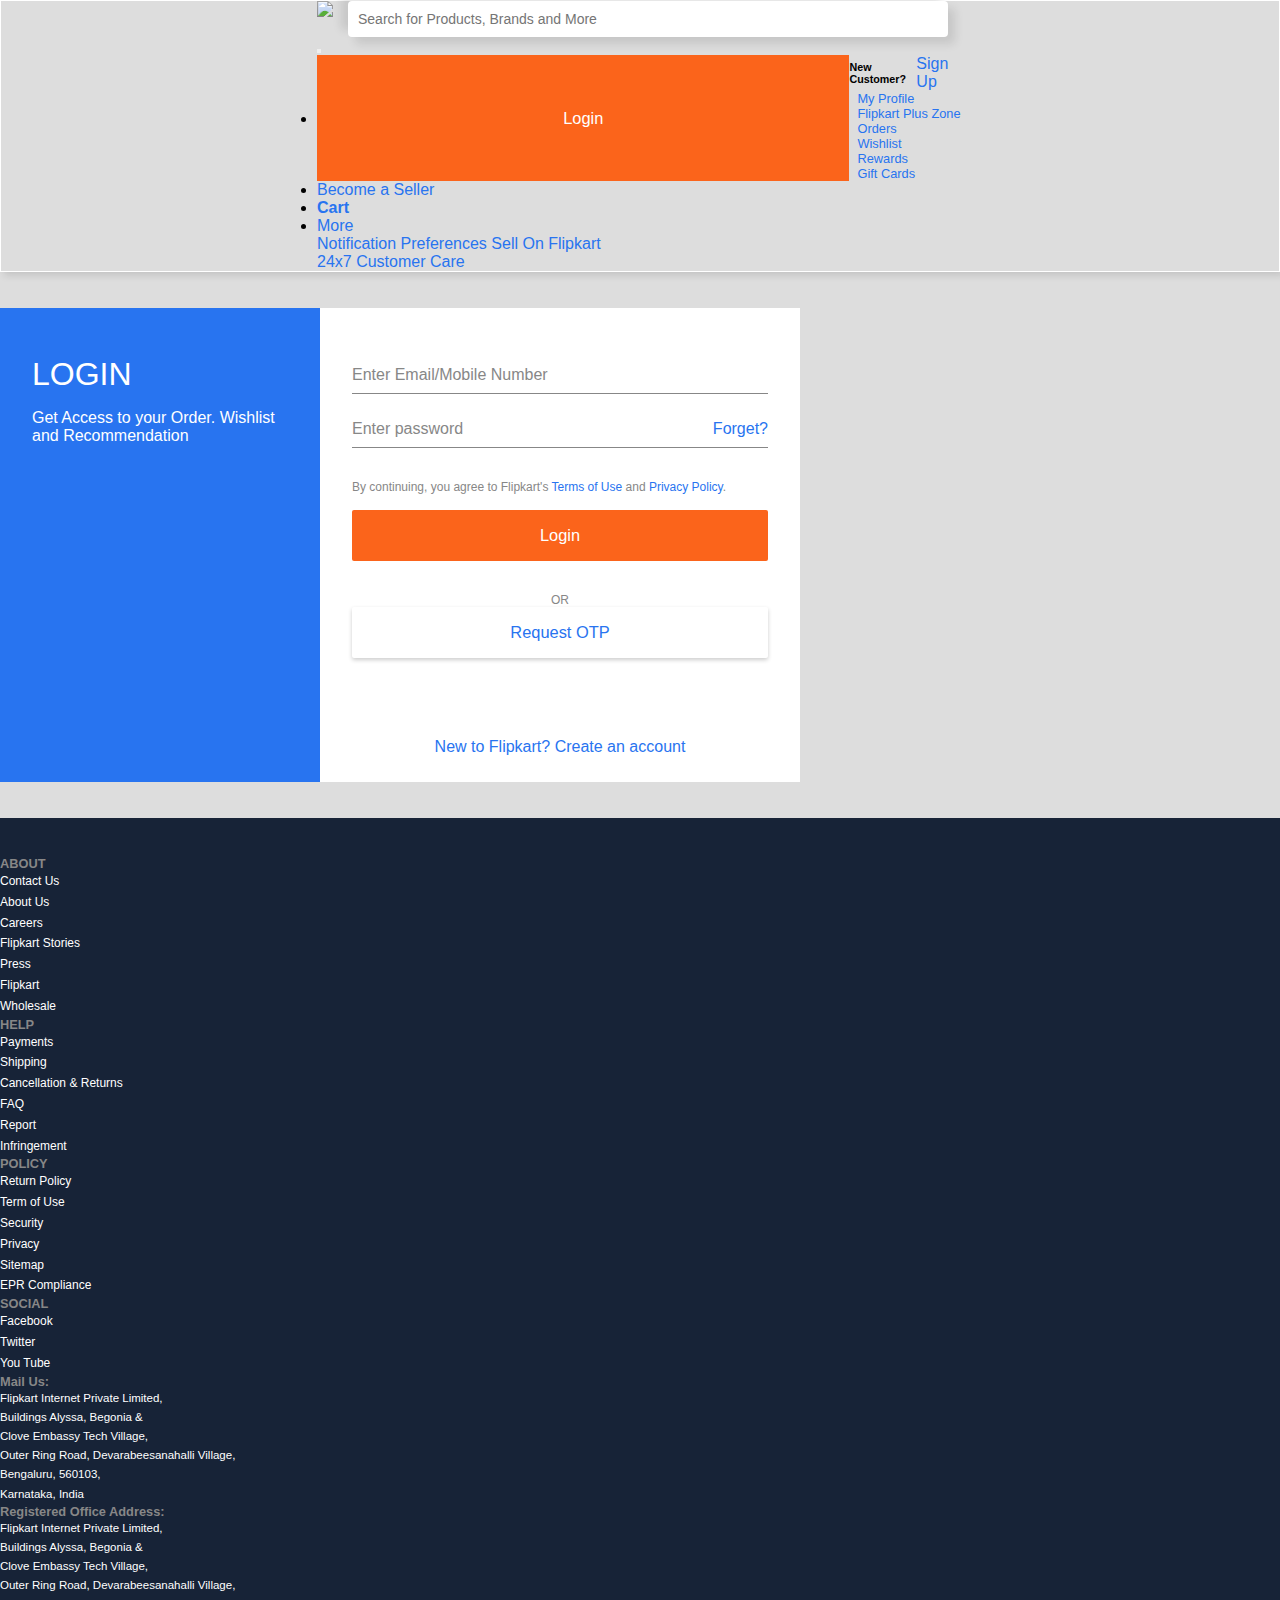
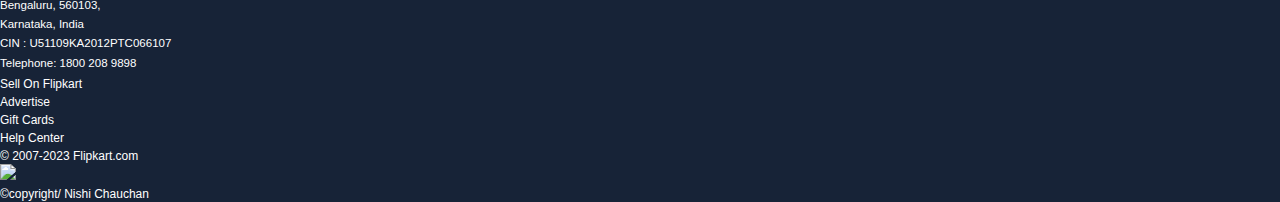
==== login.html @ 5803abc1 "Add files via upload" ====
<!DOCTYPE html>
<html lang="en">
<head>
    <meta charset="UTF-8">
    <meta name="viewport" content="width=device-width, initial-scale=1.0">
    <title>Sign up</title>
    
    <link
    rel="icon"
    href="https://cdn.icon-icons.com/icons2/729/PNG/512/flipkart_icon-icons.com_62718.png"
    style="border-radius: 50%"
  />

  <link
    href="https://cdn.jsdelivr.net/npm/bootstrap@5.3.0/dist/css/bootstrap.min.css"
    rel="stylesheet"
    integrity="sha384-9ndCyUaIbzAi2FUVXJi0CjmCapSmO7SnpJef0486qhLnuZ2cdeRhO02iuK6FUUVM"
    crossorigin="anonymous"
  />

  <link
    rel="stylesheet"
    href="https://cdnjs.cloudflare.com/ajax/libs/font-awesome/5.3.0/css/all.min.css"
    integrity="sha512-UJqci0ZyYcQ0AOJkcIkUCxLS2L6eNcOr7ZiypuInvEhO9uqIDi349MEFrqBzoy1QlfcjfURHl+WTMjEdWcv67A=="
    crossorigin="anonymous"
    referrerpolicy="no-referrer"
  />
  <link
    rel="stylesheet"
    href="https://cdnjs.cloudflare.com/ajax/libs/font-awesome/6.4.0/css/all.min.css"
    integrity="sha512-iecdLmaskl7CVkqkXNQ/ZH/XLlvWZOJyj7Yy7tcenmpD1ypASozpmT/E0iPtmFIB46ZmdtAc9eNBvH0H/ZpiBw=="
    crossorigin="anonymous"
    referrerpolicy="no-referrer"
  />

  <link href="./style1.css" rel="stylesheet" />
  <link href="loginStyle.css" rel="stylesheet"/>
</head>

<body>
    <header>
        <!--nav start-->
        <nav class="navbar navbar-expand-lg navbar-light bg-body-tertiary nav-right navv-head ">
          <div class="container-fluid">
            <div class="head1">
              <!--logo-->
              <a class="navbar-brand" href="#"
                ><img
                  src="https://static-assets-web.flixcart.com/batman-returns/batman-returns/p/images/flipkart-095e08.svg"
              /></a>
              
              <div class="search search-box">
                <input
                  type="text"
                  placeholder="Search for Products, Brands and More"
                />
                <i class="fa-solid fa-magnifying-glass"></i>
              </div>
            </div>
            <button class="navbar-toggler" type="button" data-toggle="collapse" data-target="#navbarSupportedContent" aria-controls="navbarSupportedContent" aria-expanded="false" aria-label="Toggle navigation">
              <span class="navbar-toggler-icon"></span>
            </button>
            <div class="collapse navbar-collapse" id="navbarSupportedContent" >
  
              <ul class="navbar-nav mr-auto head2">
              <!-- Login -->
              <li class="nav-item">
            <div class="col dropdown login nav-item ">
              <button class="btn bg-white text-primary" type="button" id="loginMenuButton" data-toggle="dropdown"
                  aria-haspopup="true" aria-expanded="true">
                  Login
              </button>
              <div class="dropdown-menu login-list col-12 aria-labelledby=" loginMenuButton>
                  <div class="d-flex">
                      <h6 class="ml-md-1">New Customer?</h6>
                      <a href="login.html" class="ml-auto mr-2" id="signUp">Sign Up</a>
                  </div>
                  <div class="dropdown-divider"></div>
                  <div class="d-flex">
                      <i class="fa fa-user-circle text-primary mt-2 ml-2" aria-hidden="true"></i>
                      <a class="dropdown-item" href="">My Profile</a>
                  </div>
                  <div class="dropdown-divider"></div>
                  <div class="d-flex">
                      <i class="fa fa-plus text-primary mt-2 ml-2" aria-hidden="true"></i>
                      <a class="dropdown-item" href="">Flipkart Plus Zone</a>
                  </div>
                  <div class="dropdown-divider"></div>
                  <div class="d-flex">
                      <i class="fa fa-book text-primary mt-2 ml-2" aria-hidden="true"></i>
                      <a class="dropdown-item" href="">Orders</a>
                  </div>
                  <div class="dropdown-divider"></div>
                  <div class="d-flex">
                      <i class="fa fa-heart text-primary mt-2 ml-2" aria-hidden="true"></i>
                      <a class="dropdown-item" href="">Wishlist</a>
                  </div>
                  <div class="dropdown-divider"></div>
                  <div class="d-flex">
                      <i class="fa fa-chess-bishop text-primary mt-2 ml-2" aria-hidden="true"></i>
                      <a class="dropdown-item" href="">Rewards</a>
                  </div>
                  <div class="dropdown-divider"></div>
                  <div class="d-flex">
                      <i class="fa fa-gift text-primary mt-2 ml-2" aria-hidden="true"></i>
                      <a class="dropdown-item" href="">Gift Cards</a>
                  </div>
              </div>
            </div>
             </li>
            
            
            
            
             
                
             
               <li class="nav-item">
                    <a class="nav-link active" aria-current="page" href="#"
                      >Become a Seller </a
                    >
                  </li>
                  
                  
  
                  
                  <li class="nav-item">
                    <a class="nav-link" href="#"><b>Cart</b></a>
                  </li>
                  <li class="nav-item dropdown">
                    <a class="nav-link dropdown-toggle" href="#" id="navbarDropdown" role="button" data-toggle="dropdown" aria-haspopup="true" aria-expanded="false">
                      More
                    </a>
                    <div class="dropdown-menu" aria-labelledby="navbarDropdown">
                      <a class="dropdown-item" href="#">Notification Preferences</a>
                      <a class="dropdown-item" href="#">Sell On Flipkart</a>
                      <div class="dropdown-divider"></div>
                      <a class="dropdown-item" href="#">24x7 Customer Care</a>
                    </div>
                  </li>
                  
                    
                </ul>
             
           
          </div>
        </nav>
      </header>
      <!-- End Header -->
  <br/>
<br/>
    <div class="container">
    <div class="left">
        <h1 class="heading">LOGIN</h1>
        <p class="heading__desc">Get Access to your Order. Wishlist and Recommendation</p>
    </div>
    <div class="right">
        <div class="input-group">
            <input class="input" type="text" placeholder="---" />
            <label class="label" >Enter Email/Mobile Number</label>
            <div class="line"></div>
        </div>
        <div class="input-group  ">
            <input class="input" type="password" placeholder="---" />
            <label class="label" >Enter password</label>
            <div class="line"></div>
            <a href="" class="link custum3">Forget?</a>
        </div>
        <p class="para"> By continuing, you agree to Flipkart's <a href="">Terms of Use</a> and <a href="">Privacy Policy</a>.</p>
        <button class="btn">Login</button>
   <center><p class="para ">OR</p></center>  
      <button class="btn btn--white ">Request OTP</button> 
     <div class="bottom"> <a href="" class="link link--bottom">New to Flipkart? Create an account</a></div>
    </div>
</div>
<br/>
<br/>
<!-- Footer -->
<footer class="container-fluid">
    <div class="row">
        <div class="col ml-md-3 Footer">
            <h6>ABOUT</h6>
            <div>
                <a href="#">Contact Us</a>
                <a href="#">About Us</a>
                <a href="#">Careers</a>
                <a href="#">Flipkart Stories</a>
                <a href="#">Press</a>
                <a href="#">Flipkart</a>
                <a href="#">Wholesale</a>
            </div>
        </div>
        <div class="col Footer">
            <h6>HELP</h6>
            <div>
                <a href="#">Payments</a>
                <a href="#">Shipping</a>
                <a href="#">Cancellation & Returns</a>
                <a href="#">FAQ</a>
                <a href="#">Report</a>
                <a href="#">Infringement</a>
            </div>
        </div>
        <div class="col Footer">
            <h6>POLICY</h6>
            <div>
                <a href="#">Return Policy</a>
                <a href="#">Term of Use</a>
                <a href="#">Security</a>
                <a href="#">Privacy</a>
                <a href="#">Sitemap</a>
                <a href="#">EPR Compliance</a>
            </div>
        </div>
        <div class="col Footer">
            <h6>SOCIAL</h6>
            <div>
                <a href="#">Facebook</a>
                <a href="#">Twitter</a>
                <a href="#">You Tube</a>
            </div>
        </div>
        <div class="col Footer border-left border-secondary">
            <h6>Mail Us:</h6>
            <div>
                <p>Flipkart Internet Private Limited,</p>
                <p>Buildings Alyssa, Begonia &</p>
                <p>Clove Embassy Tech Village,</p>
                <p>Outer Ring Road, Devarabeesanahalli Village,</p>
                <p>Bengaluru, 560103,</p>
                <p>Karnataka, India</p>
            </div>
        </div>
        <div class="col Footer">
            <h6>Registered Office Address:</h6>
            <div>
                <p>Flipkart Internet Private Limited,</p>
                <p>Buildings Alyssa, Begonia &</p>
                <p>Clove Embassy Tech Village,</p>
                <p>Outer Ring Road, Devarabeesanahalli Village,</p>
                <p>Bengaluru, 560103,</p>
                <p>Karnataka, India</p>
                <p>CIN : U51109KA2012PTC066107</p>
                <p>Telephone: <a href="#" class="text-primary">1800 208 9898</a></p>
            </div>
        </div>
    </div>

    <div class="row border-top mt-5 py-3 border-secondary">
        <div class="col">
            <i class="fa fa-briefcase text-warning"></i>
            <span class="custum3">Sell On Flipkart</span>
        </div>
        <div class="col">
            <i class="fab fa-stumbleupon-circle text-warning"></i>
            <span class=" custum3">Advertise</span>
        </div>
        <div class="col">
            <i class="fa fa-gift text-warning"></i>
            <span class=" custum3">Gift Cards</span>
        </div>
        <div class="col">
            <i class="fa fa-question-circle text-warning "></i>
            <span class=" custum3">Help Center</span>
        </div>
        <div class="col col-md-2 col-xs-4">
            <span>&copy; 2007-2023 <spam class="custum4 custum3">Flipkart.com</spam></span>
        </div>
       
        <div class="col col-md-5 col-xs-6 custum3 custum4  ">
            <img class="img-fluid" src="//img1a.flixcart.com/www/linchpin/fk-cp-zion/img/payment-method_7934bc.svg">
        </div>
        <div class="col col-md-2 col-xs-4">
          <span>&copy;copyright/ Nishi Chauchan</span>
      </div>
    </div>

</footer>


   <!--end discription ends-->
  <script
    src="https://cdn.jsdelivr.net/npm/@popperjs/core@2.11.8/dist/umd/popper.min.js"
    integrity="sha384-I7E8VVD/ismYTF4hNIPjVp/Zjvgyol6VFvRkX/vR+Vc4jQkC+hVqc2pM8ODewa9r"
    crossorigin="anonymous"
  ></script>
  <script
    src="https://cdn.jsdelivr.net/npm/bootstrap@5.3.0/dist/js/bootstrap.min.js"
    integrity="sha384-fbbOQedDUMZZ5KreZpsbe1LCZPVmfTnH7ois6mU1QK+m14rQ1l2bGBq41eYeM/fS"
    crossorigin="anonymous"
  ></script>
  <script src="https://cdn.jsdelivr.net/npm/bootstrap@5.2.3/dist/js/bootstrap.bundle.min.js" integrity="sha384-kenU1KFdBIe4zVF0s0G1M5b4hcpxyD9F7jL+jjXkk+Q2h455rYXK/7HAuoJl+0I4" crossorigin="anonymous"></script>
  <script src="https://code.jquery.com/jquery-3.2.1.slim.min.js" integrity="sha384-KJ3o2DKtIkvYIK3UENzmM7KCkRr/rE9/Qpg6aAZGJwFDMVNA/GpGFF93hXpG5KkN" crossorigin="anonymous"></script>
<script src="https://cdnjs.cloudflare.com/ajax/libs/popper.js/1.12.9/umd/popper.min.js" integrity="sha384-ApNbgh9B+Y1QKtv3Rn7W3mgPxhU9K/ScQsAP7hUibX39j7fakFPskvXusvfa0b4Q" crossorigin="anonymous"></script>
<script src="https://maxcdn.bootstrapcdn.com/bootstrap/4.0.0/js/bootstrap.min.js" integrity="sha384-JZR6Spejh4U02d8jOt6vLEHfe/JQGiRRSQQxSfFWpi1MquVdAyjUar5+76PVCmYl" crossorigin="anonymous"></script>
  <script href="script.js"></script>

</body>
</html>
---- style1.css ----
@media only screen and (max-width:1200px ){
    .search-box{
        display:none !important;

    }
    
    .ele-head{
        max-width: 1200px;
    overflow-x: scroll;
    overflow-y: hidden;
    }
    .dp{
        max-width: 1200px;
    overflow-x: scroll;
    overflow-y: hidden;
    }
    .ele {
        height: 10em !important ;
    }
    .ele a{
        
        font-size: .69em !important;
    }
    .ele h6{
        
        font-size: .76em !important;
    }
    .ele p{
        font-size: .70em !important;
    }
    .item-head{
        font-size: 1em !important;
    }
    .items{
        height: 7em !important ;
    }
    .items a{
        font-size: .70em !important;
    }
    .items img {
        height: 58px !important;
        width: 58px !important;
    }
    .info {
        font-size: .70em !important; 
    }
    .information h2 {
        font-size: 0.94em !important;
    }
    .information h1 {
        font-size: 1em !important;
    }
    .login {
        display: flex !important;
        justify-content: flex-start !important;
    }
    
   
}
@media only screen and (max-width:800px ){
    .search-box{
        display:none !important;

    }
    .head2 {
        gap:10px !important;

    }
    .custum{
        display:none !important;
    }
    .custum2{
        display:none !important;
    }
    .ele-head{
        max-width: 800px;
    overflow-x: scroll;
    overflow-y: hidden;
    }
    .dp{
        max-width: 800px;
    overflow-x: scroll;
    overflow-y: hidden;
    }
    .ele {
        height: 10em !important ;
    }
    .ele a{
        
        font-size: .69em !important;
    }
    .ele h6{
        
        font-size: .76em !important;
    }
    .ele p{
        font-size: .70em !important;
    }
    .item-head{
        font-size: 1em !important;
    }
    .items{
        height: 7em !important ;
    }
    .items a{
        font-size: .70em !important;
    }
    .items img {
        height: 58px !important;
        width: 58px !important;
    }
    .info {
        font-size: .70em !important; 
    }
    .information h2 {
        font-size: 0.94em !important;
    }
    .information h1 {
        font-size: 1em !important;
    }
    .login {
        display: flex !important;
        justify-content: flex-start !important;
    }
    
   
}
@media only screen and (max-width:500px ){
    .search-box{
        display:none !important;

    }
    .head2 {
        gap:10px !important;

    }
    .custum{
        display:none !important;
    }
    .custum0{
        display:none !important;
    }
    .ele-head{
        max-width: 500px;
    overflow-x: scroll;
    overflow-y: hidden;
    }
    .dp{
        max-width: 800px;
    overflow-x: scroll;
    overflow-y: hidden;
    }
    .ele {
        height: 7em !important ;
    }
    .ele a{
        
        font-size: .45em !important;
    }
    .ele h6{
        
        font-size: .3em !important;
    }
    .ele p{
        font-size: .55em !important;
    }
    .item-head{
        font-size: .90em !important;
    }
    .items{
        height: 4em !important ;
    }
    .items a{
        font-size: .55em !important;
    }
    .items img {
        height: 55px !important;
        width: 55px !important;
    }
    .info {
        font-size: .55em !important; 
    }
    .information h2 {
        font-size: 0.85em !important;
    }
    .information h1 {
        font-size: 0.95em !important;
    }
    .login {
        display: flex !important;
        justify-content: flex-start !important;
    }
    
   
}
body{
    background-color: #f1f3f6;
}
/* Logo */
.logo{
    display: flex;
    flex-direction: column;
    align-items: flex-end;
}

.logo a{
    color: white;
    font-size: .7em;
}

.logo span{
    color: #ffe500;
}

.d-flex{
    display: flex!important; 
    align-items: center;
}
.search{
    background-color: white;
    padding: 10px;
    width: 600px;
    
    margin: 0px 15px;
    display: flex;
    justify-content: space-between;
    align-items: center;
    color: #2874f0;
    box-shadow: -7px -7px 10px rgba(0,0,0,0.1),
    7px 7px 10px rgba(0,0,0,0.1);
    border-radius: 4px;
    
    
}
/* login */ 
.login{
    display: flex;
    justify-content: center;
    padding: 0;
}

.login button{
    border-radius: 0;
    border: 0;
    padding: 8px;
    margin-top: 0px;
    /* padding: 0.375rem 2.75rem; */
}

.dropdown:hover .dropdown-menu{
    display: block;
}

.login-list a{
    font-size: .8em;
}

#signUp{
    font-size: 1em;
}

.navv-head{
    border: 1px solid white;
    box-shadow: -4px -4px 7px rgba(0,0,0,0.1),
    4px 4px 7px rgba(0,0,0,0.1);
}
.search input{
    width: 380px;
    border: none;
    outline: none;
    font-size: 14px;
}
.nav-right{
    display: flex;
    justify-content: space-evenly;
    gap:20px;
}
.head1{
    display: flex;
    justify-content: space-evenly;
    
}
.head2{
    
    /* align-items: center; */
    gap: 70px;
    
}
.contentt{
    font-family: Arial, Helvetica, sans-serif;
    margin: 10px;
    min-height: 90px;
    box-shadow: -4px -4px 7px rgba(0,0,0,0.1),
    4px 4px 7px rgba(0,0,0,0.1);
    border-radius: 4px;
    display: flex;
    /* justify-content: space-around; */
}
.contentt a{
    text-decoration: none;
    color: black;
}
.items{
    display: flex;
    flex-direction: column;
    margin-top: 10px;
    justify-content: space-around;
    align-items: center;
    padding: 18px;
}
.items img{
    height: 65px;
    width: 65px;
}

.sliderss{
    margin: 0px;
}

.itemss{
    margin:10px;
    padding: 5px;
   
    box-shadow: -7px -7px 10px rgba(0,0,0,0.1),
    7px 7px 10px rgba(0,0,0,0.1);
    border-radius: 4px;
    background-color: white;
}
.item-head{
    display: flex;
    justify-content: space-between;
 
  padding:7px;
  font-size: 23px;
    
}
.ele-head{
    display: flex;
    flex-direction: row;
    /* justify-content: space-evenly; */
    align-items: center;
    max-width: 100%;
}
.ele{
    display:  inline-flex;
    flex-direction: column;
    justify-content: space-between;
    align-items: center;
   
    border-radius: 4px;
    
    padding: 12px;
    margin: 8px;
    cursor: pointer;
    height: 11em;
    /* padding: 0em 1em; */
    margin: .1em .2em;
    width: 13em;
    box-sizing: border-box;
    border: 0;
}
.ele img:hover{
    transform: scale(1);
}
.ele img{
    height: 60%;
    transform: scale(.97);
}
.ele a{
    text-decoration: none;
    color: #388e3c;
    font-size: .95em;
}
.ele h6{
    color: black;
    font-size: .9em;
}
.ele p{
    color: #212121;
    opacity: .6;
    font-size: .85em;
    margin-top: .6em;
}
.mid-img{
    background-color: white;
}
.p-2{
padding: 0.5rem!important;
}
.ml-2{
    margin-left: 0.5rem!important;
}
.card {
    position: relative;
    display: -ms-flexbox;
    display: flex;
    -ms-flex-direction: column;
    flex-direction: column;
    min-width: 0;
    word-wrap: break-word;
    background-color: #fff;
    background-clip: border-box;
    border: 1px solid rgba(0,0,0,.125);
    border-radius: 0.25rem;
}
.card img{
    height:265px;
}


/* Card */
.cur{
    cursor: pointer;
    transform: scale(.99);
}

.cur:hover{
    transform: scale(1);
}
/* Information */
.information{
    background-color: white;
    color: #878787;
    margin: 2% 0%;
    text-decoration: none;
}

.information h1{
    font-size: 1.5em;
}

.information h2{
    font-size: 1.2em;
}

.info{
    font-size: .8em;
    padding-bottom: 1%;
    font-family: Arial, Helvetica, sans-serif;
}

/* Footer */
footer{
    background-color: #172337;
    color: white;
    padding-top: 3%;
}

.Footer h6{
    color: #878787;
    font-size: .8em;
}

.Footer > div{
    display: flex;
    flex-flow: column nowrap;
    justify-content: space-between;
    font-size: .75em;
    font-weight: 100;
}

.Footer a{
    color: white;
    line-height: 1.3rem;
}

.Footer p{
    margin: 0;
    font-size: .96em;
    line-height: 1.2rem;
}

footer i{
    color: gold;
}

footer span{
    font-size: .75em;
    cursor: pointer;
}
---- loginStyle.css ----
@media only screen and (max-width:2000px ){

.container, .container-lg, .container-md, .container-sm {
    max-width: 800px !important;}
    

@media only screen and (max-width:778px ){
    .container, .container-lg, .container-md, .container-sm {
        max-width: 720px !important;
    }
    .custum4{
        display:none !important;}
}
}
@media only screen and (max-width:400px ){
.custum3{
    display:none !important;}
    .label{
        font-size: small;
    }
    .heading__desc{
        font-size: small;
    }
    .para{
        font-size: small;
    }
    .link--bottom{
        font-size: small;
    }
}

*{
    padding:0;
    margin:0;
    box-sizing: border-box;
}
body{
    background-color: #ddd;
    display: grid;
    
    min-height: 100vh;
    font-family: Arial, Helvetica, sans-serif;
}
.container {
    background-color: #fff;
    
    max-width: 30rem;
    width: 100%;
    display: grid;
    grid-template-columns: 1fr 1.5fr;
}
.left{
    background-color: #2874f0;
    padding: 3rem 2rem;
    background-image: url('https://static-assets-web.flixcart.com/fk-p-linchpin-web/fk-cp-zion/img/login_img_c4a81e.png');
    background-repeat: no-repeat;
    background-position: center 85%;
}
.right{
    padding:3rem 2rem 1.6rem; 
}
.heading{
    color: #fff;
    font-weight: 500;
    
    margin-bottom: 1rem;
}
.heading__desc{
    color: #fff;
    font-size: 1rem;
    
}
.input-group{
    position: relative;
    margin-bottom: 1rem;
}
.input{
    padding: 0.5rem 0;
    border: none;
    width: 100%;
    border-bottom: 1px solid #878787;
    outline: none;
   font-size: 1.1rem;
}
.label{
    position: absolute;
    left: 0;
    top: 50%;
    transform: translateY(-50%);
    color: #878787;
    pointer-events: none;
    transform-origin: left;
    transition: transform 0.2s ease;
}
.input::placeholder{
    visibility: hidden;
}
.input:focus ~ label,
.input:not(:placeholder-shown) ~ label{
    transform: translateY(-140%) scale(0.8);
}
.line{
    position: absolute;
    bottom: 0;
    left: 0;
    width: 100%;
    height: 1px;
    background-color: #2874f0;
    transform: scaleX(0);
    transition: transform .4s ease-in-out;
}

.input:focus .line,
.input:not(:placeholder-shown) ~ .line{
    transform:scaleX(1);

}
a{
    text-decoration: none;
    color: #2874f0;
}
.input-group .link{
    position: absolute;
    right: 0;
    top:  50%;
    transform:translateY(-50%);
}
.input-group .link:hover{
    text-decoration: underline;
}
.para{
   font-size: 0.75rem; 
   margin-top: 2rem;
   color:#878787
}
.btn{
    width:100%;
    margin-top: 1rem;
    border: none;
    background-color: #fb641b;
    padding: 1rem;
    border-radius: 2px;
    box-shadow: 0 1px 2px0 rgba(0,0,0,0.1);
    color: #fff;
    font-size: 1.025rem;
}
.btn--white{
    color:#2874f0;
    background-color: #fff;
    box-shadow: 0 2px 4px 0 rgba(0,0,0,0.2);
    margin-top: 0;
}
.bottom{
   text-align: center; 
}
.link--bottom{
    display: inline-block;
    margin-top: 5rem;
    
}
.login{
    display: flex;
    justify-content: center;
    padding: 0;
}

.login button{
    border-radius: 0;
    border: 0;
padding: 8px;
margin-top: 0px;
    /* padding: 0.375rem 2.75rem; */
}

.dropdown:hover .dropdown-menu{
    display: block;
}

.login-list a{
    font-size: .8em;
}

#signUp{
    font-size: 1em;
}
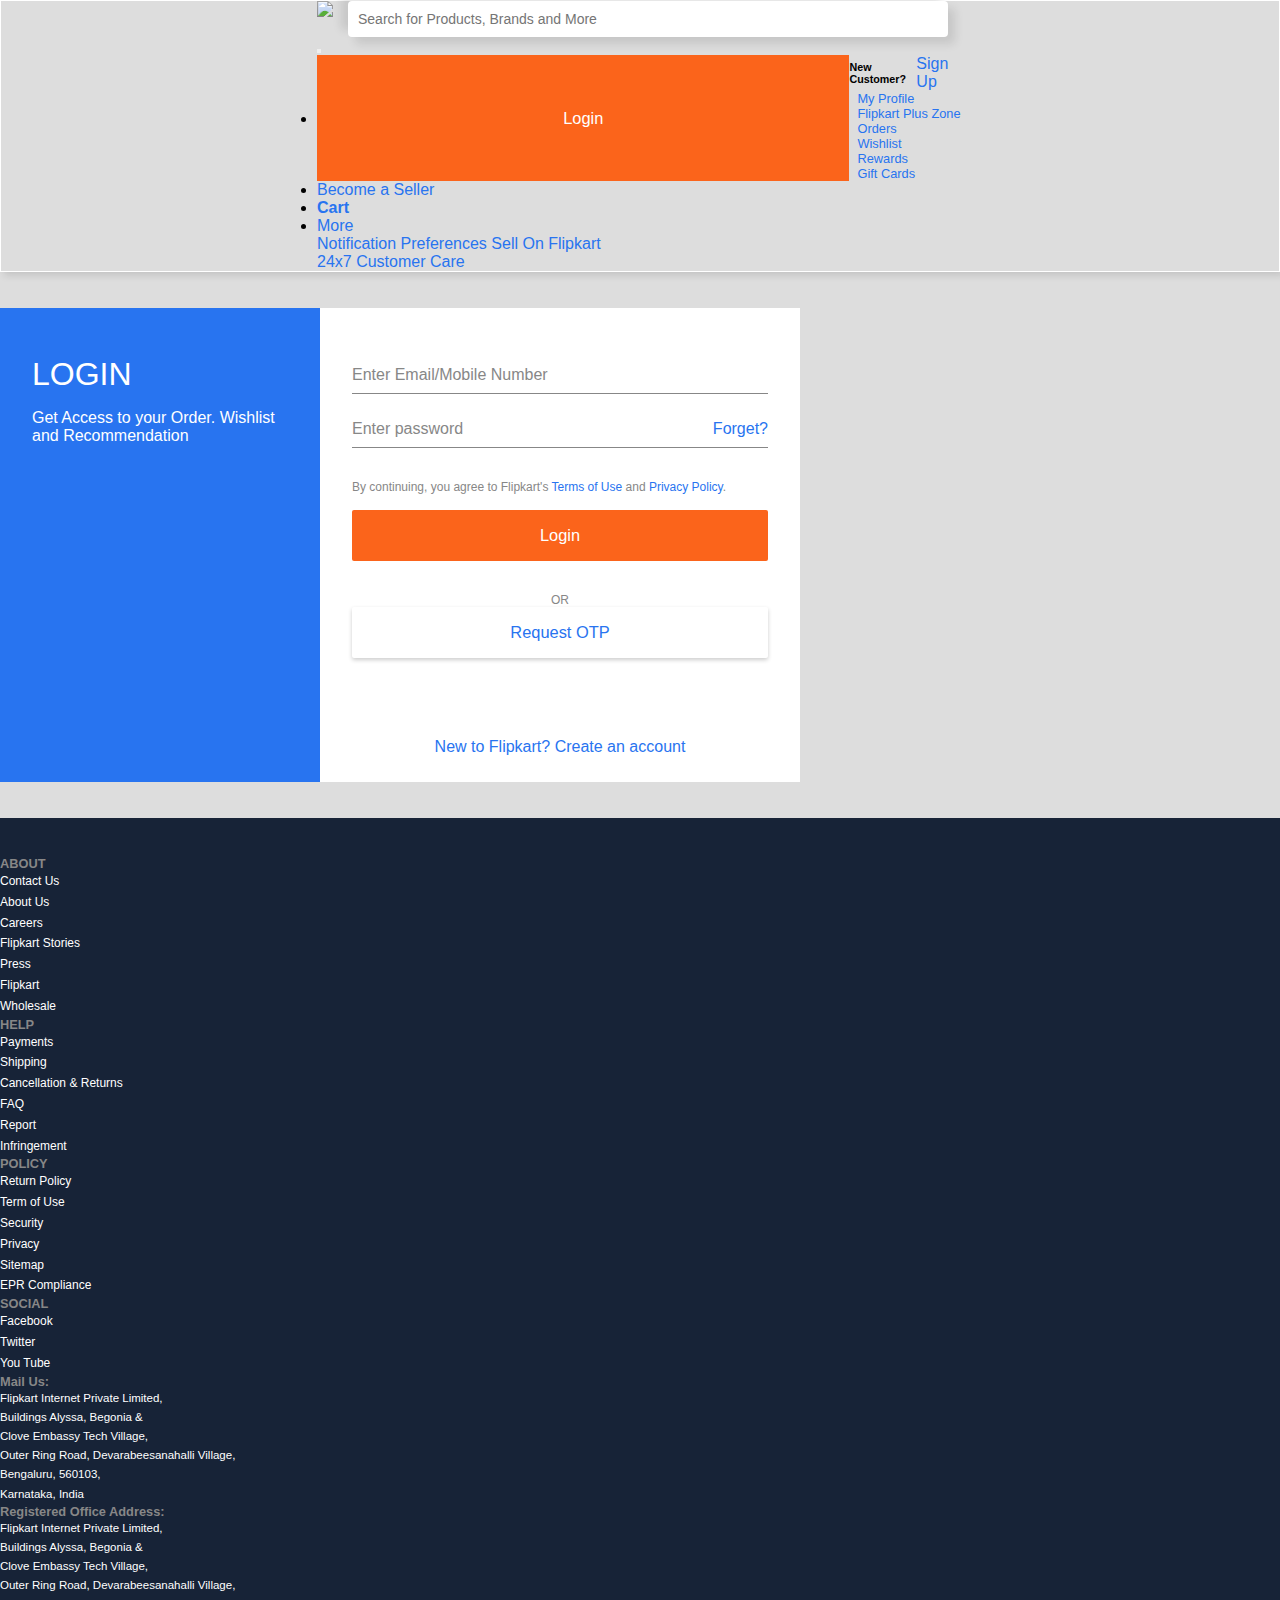
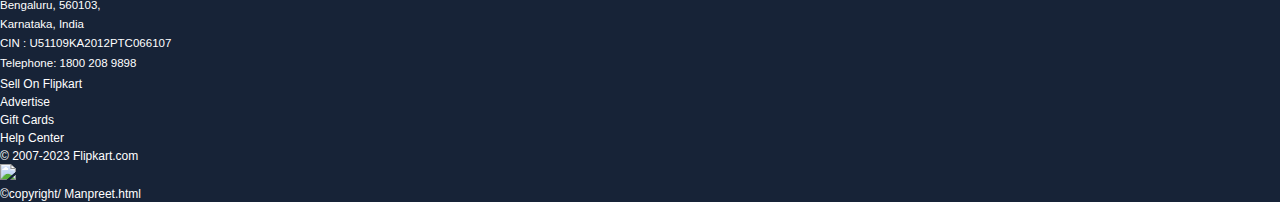
==== commit 30b2c9d7: "login.html" ====
--- a/login.html
+++ b/login.html
@@ -271,7 +271,7 @@
             <img class="img-fluid" src="//img1a.flixcart.com/www/linchpin/fk-cp-zion/img/payment-method_7934bc.svg">
         </div>
         <div class="col col-md-2 col-xs-4">
-          <span>&copy;copyright/ Nishi Chauchan</span>
+          <span>&copy;copyright/ Manpreet.html</span>
       </div>
     </div>
 
@@ -296,4 +296,4 @@
   <script href="script.js"></script>
 
 </body>
-</html>+</html>
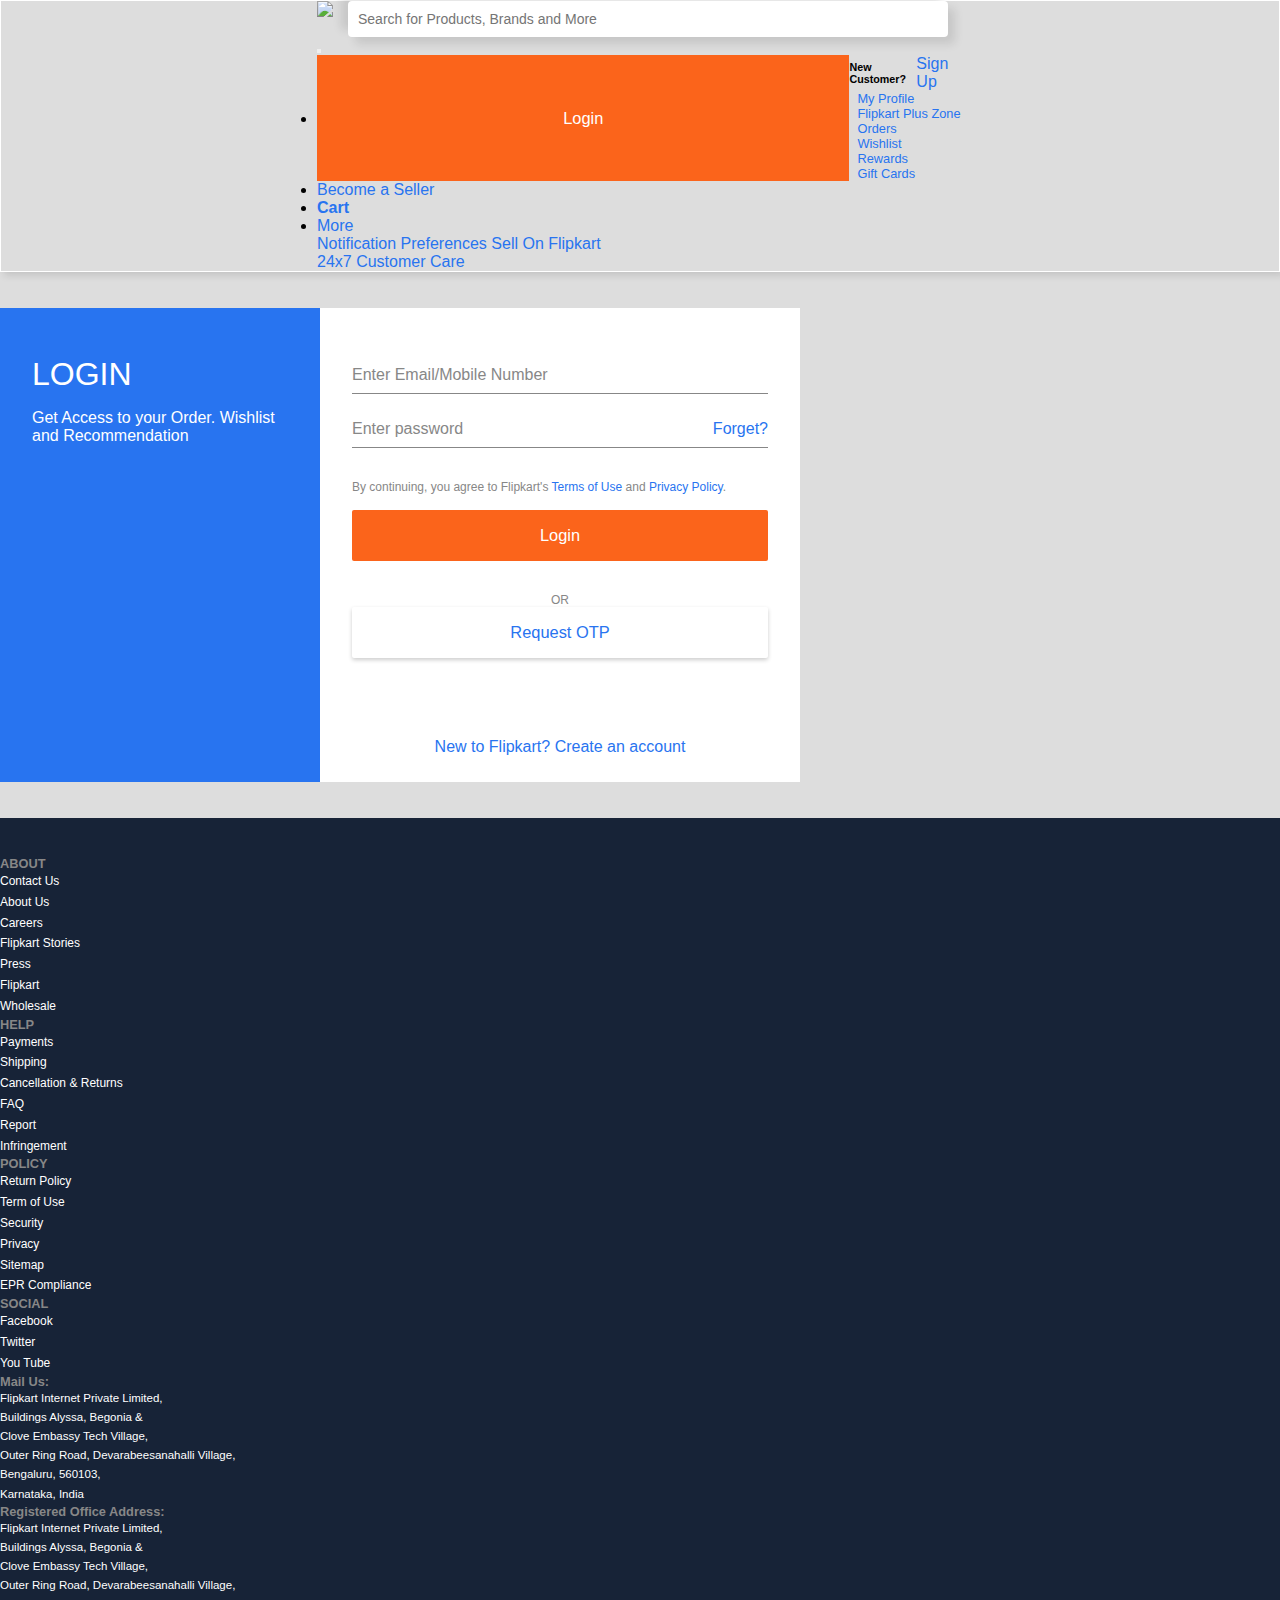
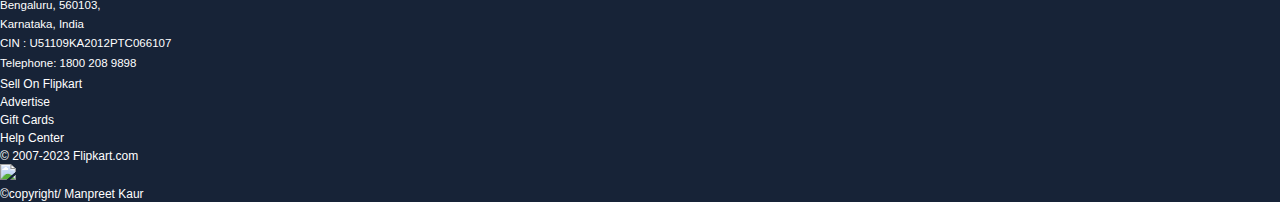
==== commit 92855eca: "login.html" ====
--- a/login.html
+++ b/login.html
@@ -271,7 +271,7 @@
             <img class="img-fluid" src="//img1a.flixcart.com/www/linchpin/fk-cp-zion/img/payment-method_7934bc.svg">
         </div>
         <div class="col col-md-2 col-xs-4">
-          <span>&copy;copyright/ Manpreet.html</span>
+          <span>&copy;copyright/ Manpreet Kaur</span>
       </div>
     </div>
 
